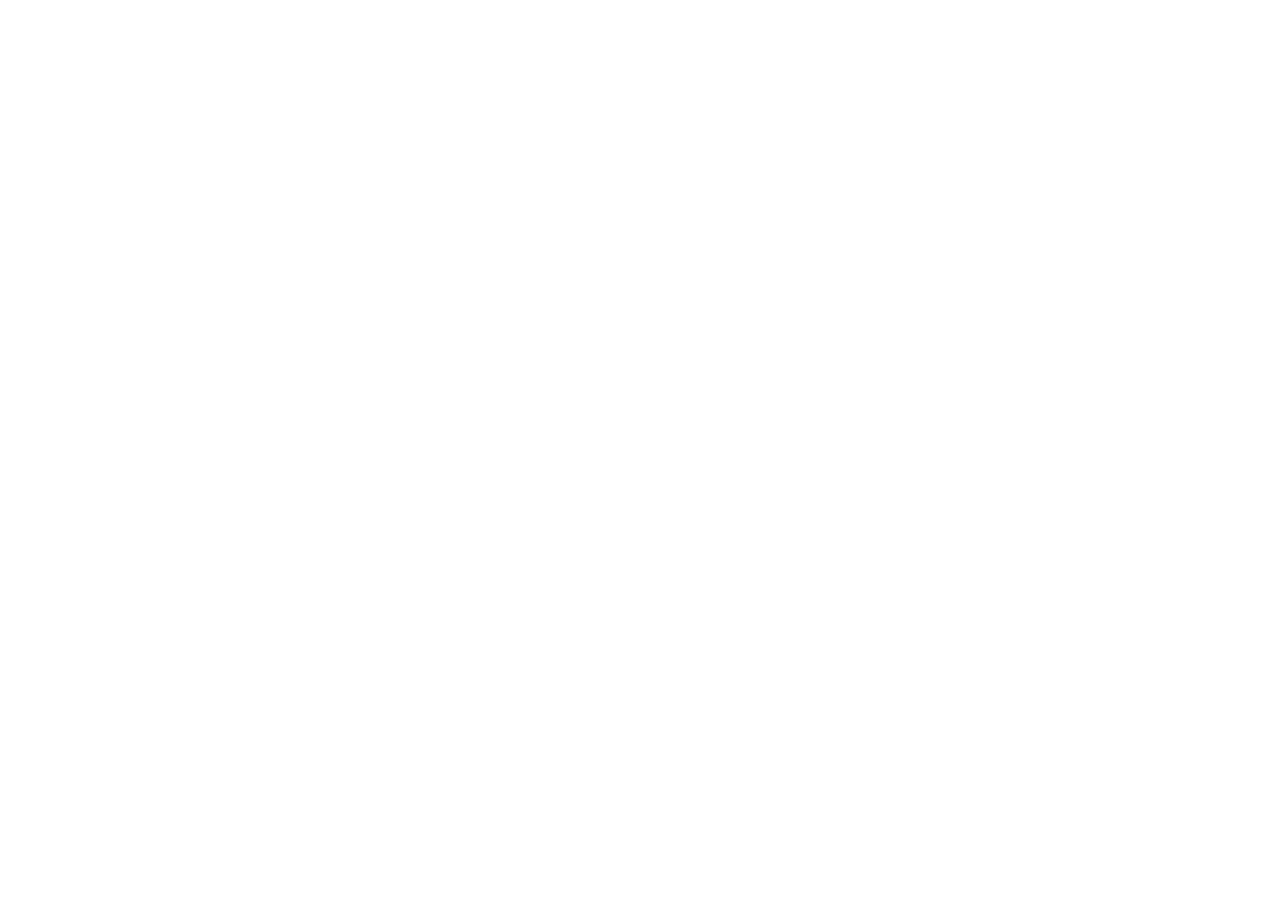
==== index.html @ 6c7f60e0 "Update index.html" ====
<!DOCTYPE html>
<html lang="en">
  <head>
    <meta charset="UTF-8" />
    <meta http-equiv="X-UA-Compatible" content="IE=edge" />
    <meta name="viewport" content="width=device-width, initial-scale=1.0" />
    <title>Document</title>
  </head>
  <body></body>
</html>
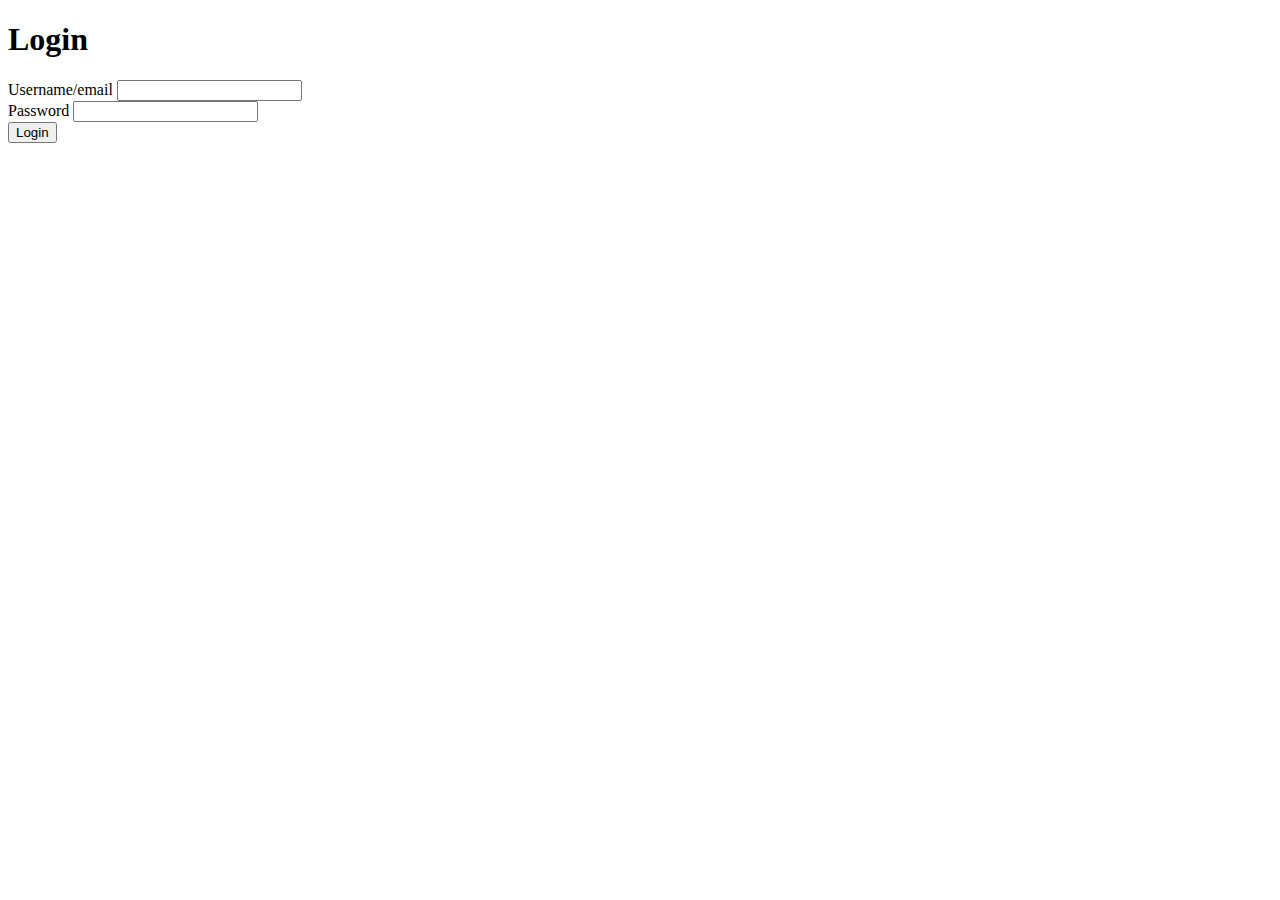
==== commit 1948139c: "update" ====
--- a/index.html
+++ b/index.html
@@ -4,7 +4,27 @@
     <meta charset="UTF-8" />
     <meta http-equiv="X-UA-Compatible" content="IE=edge" />
     <meta name="viewport" content="width=device-width, initial-scale=1.0" />
-    <title>Document</title>
+
+    <title>Login</title>
   </head>
-  <body></body>
+  <body>
+    <div class="container">
+      <h1>Login</h1>
+      <form>
+        <div class="message-container"></div>
+
+        <div>
+          <label for="username">Username/email</label>
+          <input id="username" />
+        </div>
+
+        <div>
+          <label for="password">Password</label>
+          <input id="password" />
+        </div>
+        <button>Login</button>
+      </form>
+    </div>
+    <script src="" type="module"></script>
+  </body>
 </html>
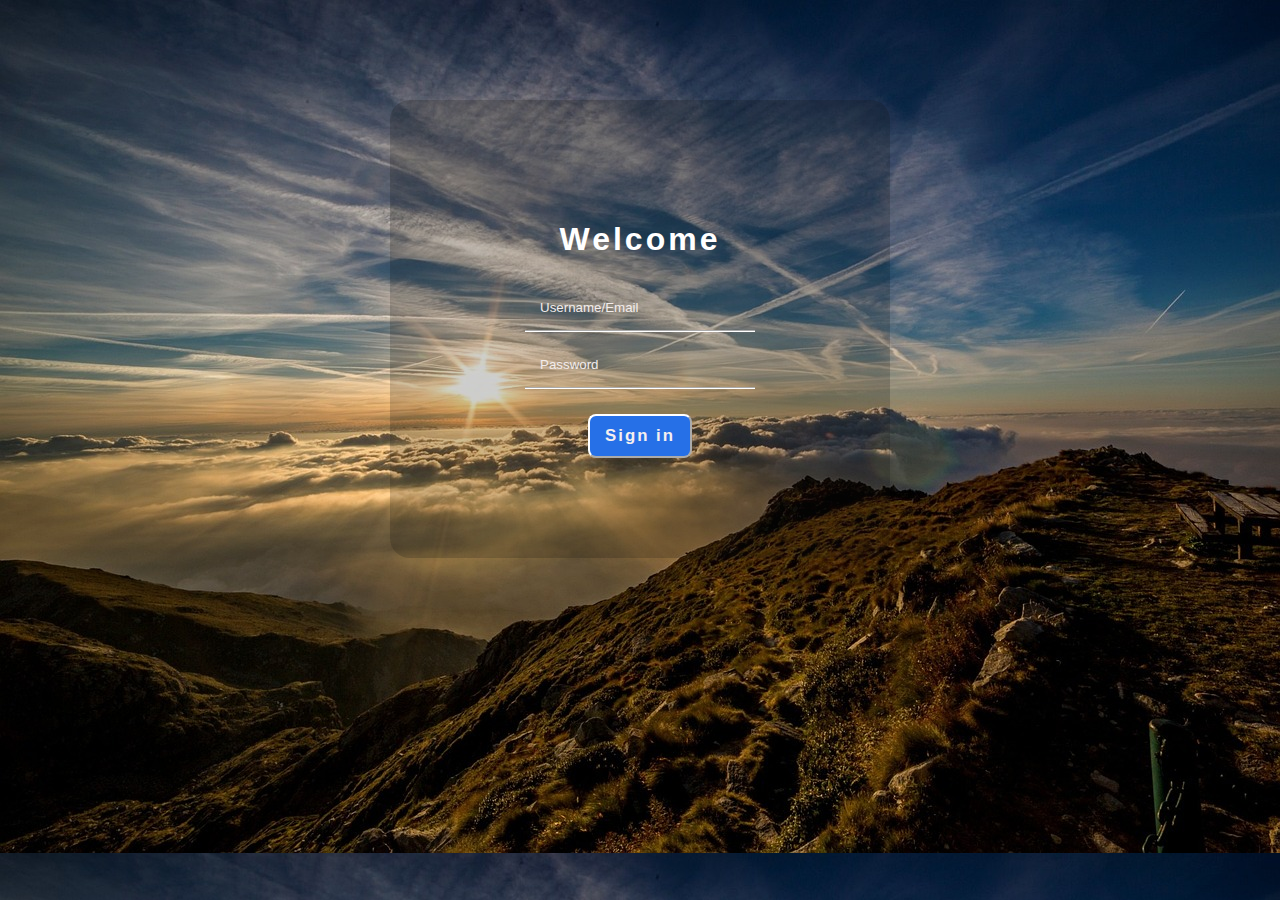
==== commit 1f278960: "update styling" ====
--- a/index.html
+++ b/index.html
@@ -4,27 +4,29 @@
     <meta charset="UTF-8" />
     <meta http-equiv="X-UA-Compatible" content="IE=edge" />
     <meta name="viewport" content="width=device-width, initial-scale=1.0" />
-
+    <link href="/css/style.css" rel="stylesheet" />
     <title>Login</title>
   </head>
   <body>
     <div class="container">
-      <h1>Login</h1>
+      <h1>Welcome</h1>
       <form>
         <div class="message-container"></div>
 
         <div>
-          <label for="username">Username/email</label>
-          <input id="username" />
+          <!-- <h4>Username/email</h4> -->
+          <!-- <label for="username">Username/email</label> -->
+          <input id="username" placeholder="Username/Email" />
         </div>
 
         <div>
-          <label for="password">Password</label>
-          <input id="password" />
+          <!-- <h4>password</h4> -->
+          <!-- <label for="password">Password</label> -->
+          <input id="password" placeholder="Password" />
         </div>
-        <button>Login</button>
+        <button>Sign in</button>
       </form>
     </div>
-    <script src="" type="module"></script>
+    <script src="/js/login.js" type="module"></script>
   </body>
 </html>
--- a/css/style.css
+++ b/css/style.css
@@ -0,0 +1,66 @@
+body {
+  background-color: rgb(6, 6, 6);
+  background-image: url("/images/mountains-gf396773cd_1280.jpg");
+  background-size: 100%;
+  font-family: Verdana, Geneva, Tahoma, sans-serif, cursive;
+}
+
+.container {
+  max-width: 300px;
+  color: white;
+  align-items: center;
+  margin: 0 auto;
+  padding: 100px;
+  border-radius: 20px;
+  text-align: center;
+  letter-spacing: 3px;
+  background-color: rgba(13, 13, 12, 0.2);
+  margin-top: 100px;
+}
+
+::placeholder {
+  color: rgb(242, 236, 236);
+}
+input {
+  margin: 5px;
+  padding: 15px;
+  width: 200px;
+  border-color: white;
+  border-bottom-style: groove;
+  border-top-style: hidden;
+  border-right-style: hidden;
+  border-left-style: hidden;
+  background-color: rgb(208, 209, 209, 0.02);
+}
+button {
+  background-color: #2670e7;
+  color: rgb(245, 239, 239);
+  text-decoration: none;
+  padding: 10px 15px;
+  margin-top: 20px;
+  letter-spacing: 2px;
+  transition: 0.5s;
+  border-radius: 8px;
+  border-color: white;
+  font-size: 1.05rem;
+  font-weight: bold;
+  cursor: pointer;
+}
+button:hover {
+  background-color: rgb(71, 128, 249);
+  letter-spacing: 2.5px;
+}
+.message-container {
+  background-color: red;
+}
+
+input,
+select,
+textarea {
+  color: #ffffff;
+}
+
+textarea:focus,
+input:focus {
+  color: #ffffff;
+}
